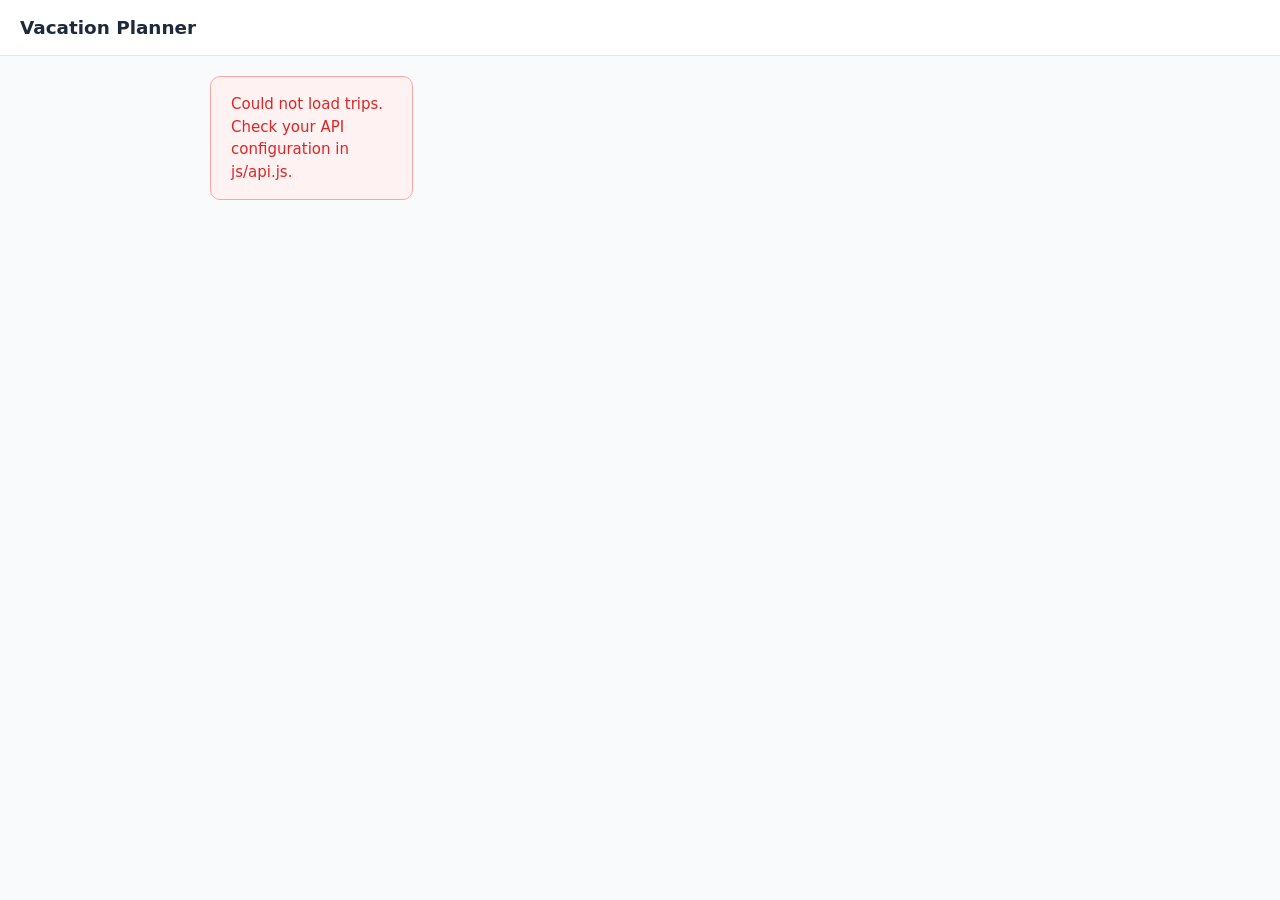
==== index.html @ cefcf310 "first commit" ====
<!DOCTYPE html>
<html lang="en">
<head>
  <meta charset="UTF-8">
  <meta name="viewport" content="width=device-width, initial-scale=1.0">
  <meta name="theme-color" content="#2563eb">
  <meta name="apple-mobile-web-app-capable" content="yes">
  <meta name="apple-mobile-web-app-status-bar-style" content="default">
  <link rel="manifest" href="manifest.json">
  <title>Vacation Planner</title>
  <link rel="stylesheet" href="css/style.css">
</head>
<body>
  <header class="site-header">
    <h1>Vacation Planner</h1>
  </header>

  <main>
    <div id="trips-container" class="tile-grid"></div>
  </main>

  <script src="js/pwa.js"></script>
  <script type="module">
    import { getTrips } from './js/api.js';
    import { navigate } from './js/router.js';
    import { renderTiles, showLoading, showError } from './js/ui.js';

    function formatDate(value) {
      if (!value) return '';
      const d = new Date(value);
      if (isNaN(d)) return value;
      return d.toLocaleDateString('en-GB'); // DD/MM/YYYY
    }

    const container = document.getElementById('trips-container');
    showLoading(container);

    getTrips()
      .then(trips => {
        renderTiles(
          container,
          trips,
          trip => `
            ${trip.cover_image_url
              ? `<img src="${trip.cover_image_url}" class="tile-img" alt="${trip.trip_name}">`
              : ''}
            <div class="tile-body">
              <h2 class="tile-title">${trip.trip_name}</h2>
              <p class="tile-dates">${formatDate(trip.start_date)} – ${formatDate(trip.end_date)}</p>
              ${trip.notes ? `<p class="tile-notes">${trip.notes}</p>` : ''}
            </div>
          `,
          trip => navigate('trip.html', { trip_id: trip.trip_id, trip_name: trip.trip_name })
        );
      })
      .catch(() => showError(container, 'Could not load trips. Check your API configuration in js/api.js.'));
  </script>
</body>
</html>
---- css/style.css ----
/* ===== Custom Properties ===== */
:root {
  --color-primary: #2563eb;
  --color-primary-hover: #1d4ed8;
  --color-bg: #f8fafc;
  --color-surface: #ffffff;
  --color-border: #e2e8f0;
  --color-text: #1e293b;
  --color-text-muted: #64748b;
  --color-error: #dc2626;
  --color-error-bg: #fef2f2;
  --color-tag-bg: #eff6ff;
  --color-tag-text: #1d4ed8;
  --radius: 10px;
  --shadow: 0 1px 4px rgba(0, 0, 0, 0.08), 0 2px 12px rgba(0, 0, 0, 0.04);
  --shadow-hover: 0 4px 16px rgba(0, 0, 0, 0.12);
  --header-height: 56px;
  --gap: 1rem;
}

/* ===== Reset ===== */
*, *::before, *::after {
  box-sizing: border-box;
  margin: 0;
  padding: 0;
}

body {
  font-family: system-ui, -apple-system, sans-serif;
  background: var(--color-bg);
  color: var(--color-text);
  line-height: 1.5;
  min-height: 100vh;
}

img {
  max-width: 100%;
  height: auto;
  display: block;
}

a {
  color: var(--color-primary);
  text-decoration: none;
}

ul {
  list-style: none;
}

/* ===== Site Header ===== */
.site-header {
  background: var(--color-surface);
  border-bottom: 1px solid var(--color-border);
  padding: 0.75rem 1.25rem;
  display: flex;
  align-items: center;
  gap: 0.75rem;
  position: sticky;
  top: 0;
  z-index: 100;
  min-height: var(--header-height);
}

.site-header h1 {
  font-size: 1.15rem;
  font-weight: 600;
  flex: 1;
}

.back-link {
  font-size: 0.875rem;
  color: var(--color-text-muted);
  white-space: nowrap;
  transition: color 0.15s;
}

.back-link:hover {
  color: var(--color-primary);
}

/* ===== Main Content ===== */
main {
  padding: 1.25rem;
  max-width: 900px;
  margin: 0 auto;
}

/* ===== Tile Grid ===== */
.tile-grid {
  display: grid;
  grid-template-columns: repeat(auto-fill, minmax(200px, 1fr));
  gap: var(--gap);
}

/* ===== Tile ===== */
.tile {
  background: var(--color-surface);
  border: 1px solid var(--color-border);
  border-radius: var(--radius);
  overflow: hidden;
  cursor: pointer;
  box-shadow: var(--shadow);
  transition: box-shadow 0.15s, transform 0.15s;
  display: flex;
  flex-direction: column;
}

.tile:hover {
  box-shadow: var(--shadow-hover);
  transform: translateY(-2px);
}

.tile-img {
  width: 100%;
  height: 140px;
  object-fit: cover;
}

.tile-body {
  padding: 0.75rem 1rem;
  display: flex;
  flex-direction: column;
  gap: 0.25rem;
  flex: 1;
}

.tile-title {
  font-size: 1rem;
  font-weight: 600;
  color: var(--color-text);
}

.tile-dates,
.tile-address,
.tile-notes {
  font-size: 0.8125rem;
  color: var(--color-text-muted);
}

.tile-notes {
  font-style: italic;
}

.tile-tag {
  font-size: 0.75rem;
  background: var(--color-tag-bg);
  color: var(--color-tag-text);
  border-radius: 4px;
  padding: 0.125rem 0.5rem;
  display: inline-block;
  align-self: flex-start;
}

/* ===== Nav Tiles (trip.html) ===== */
.nav-grid {
  grid-template-columns: repeat(auto-fill, minmax(150px, 1fr));
}

.nav-tile {
  display: flex;
  flex-direction: column;
  align-items: center;
  justify-content: center;
  gap: 0.5rem;
  padding: 1.5rem 1rem;
  min-height: 120px;
  text-decoration: none;
  color: var(--color-text);
}

.nav-tile:hover {
  color: var(--color-primary);
  transform: translateY(-2px);
}

.nav-icon {
  font-size: 1.75rem;
}

.nav-label {
  font-size: 0.95rem;
  font-weight: 600;
}

/* ===== Loading ===== */
.loading {
  display: flex;
  align-items: center;
  gap: 0.5rem;
  color: var(--color-text-muted);
  padding: 2rem 0;
  font-size: 0.9375rem;
}

.spinner {
  display: inline-block;
  width: 18px;
  height: 18px;
  border: 2px solid var(--color-border);
  border-top-color: var(--color-primary);
  border-radius: 50%;
  animation: spin 0.7s linear infinite;
  flex-shrink: 0;
}

@keyframes spin {
  to { transform: rotate(360deg); }
}

/* ===== Error / Empty ===== */
.error {
  color: var(--color-error);
  background: var(--color-error-bg);
  border: 1px solid #fca5a5;
  border-radius: var(--radius);
  padding: 1rem 1.25rem;
  font-size: 0.9375rem;
}

.empty {
  color: var(--color-text-muted);
  font-size: 0.9375rem;
  padding: 1.5rem 0;
}

/* ===== Destinations Layout ===== */
.destinations-layout {
  display: grid;
  grid-template-columns: 1fr;
  gap: 1.25rem;
  align-items: start;
}

@media (min-width: 700px) {
  .destinations-layout {
    grid-template-columns: 1fr 340px;
  }
}

/* ===== Detail Panel ===== */
.detail-panel {
  background: var(--color-surface);
  border: 1px solid var(--color-border);
  border-radius: var(--radius);
  overflow: hidden;
  box-shadow: var(--shadow);
  position: sticky;
  top: calc(var(--header-height) + 1rem);
}

.detail-panel.hidden {
  display: none;
}

.detail-card {
  padding: 1.25rem;
  display: flex;
  flex-direction: column;
  gap: 0.75rem;
}

.detail-card h2 {
  font-size: 1.15rem;
  font-weight: 600;
}

.detail-card p {
  font-size: 0.9rem;
  color: var(--color-text);
}

.destination-map-section {
  display: flex;
  flex-direction: column;
  gap: 0.5rem;
}

.destination-map-section h3 {
  font-size: 0.95rem;
  font-weight: 600;
}

.destination-leaflet-map {
  height: 260px;
}

.detail-close {
  align-self: flex-end;
  background: none;
  border: none;
  color: var(--color-text-muted);
  cursor: pointer;
  font-size: 0.875rem;
  padding: 0.25rem 0.5rem;
  border-radius: 4px;
  transition: background 0.15s, color 0.15s;
}

.detail-close:hover {
  background: var(--color-bg);
  color: var(--color-text);
}

/* ===== Media (image / iframe) ===== */
.media-img {
  width: 100%;
  height: auto;
  border-radius: var(--radius);
  display: block;
}

.media-frame {
  width: 100%;
  height: 500px;
  border: none;
  border-radius: var(--radius);
  display: block;
}

.media-container {
  margin-top: 0.5rem;
}

/* ===== Maps Page ===== */
.map-section {
  margin-bottom: 2rem;
}

.map-section h2 {
  font-size: 1.05rem;
  font-weight: 600;
  margin-bottom: 0.75rem;
  color: var(--color-text);
}

.map-card {
  background: var(--color-surface);
  border: 1px solid var(--color-border);
  border-radius: var(--radius);
  box-shadow: var(--shadow);
  margin-bottom: 1rem;
}

.map-card-title {
  font-size: 0.95rem;
  font-weight: 600;
  color: var(--color-text);
}

.map-card-toggle {
  width: 100%;
  display: flex;
  align-items: center;
  justify-content: space-between;
  gap: 1rem;
  background: transparent;
  border: none;
  cursor: pointer;
  padding: 1rem;
  text-align: left;
}

.map-card-chevron {
  font-size: 1.25rem;
  color: var(--color-text-muted);
  line-height: 1;
}

.map-card-panel {
  padding: 0 1rem 1rem;
}

.map-card-panel.hidden {
  display: none;
}

.leaflet-map {
  width: 100%;
  height: 420px;
  border-radius: var(--radius);
  border: 1px solid var(--color-border);
  overflow: hidden;
}

.map-attribution {
  font-size: 0.75rem;
  color: var(--color-text-muted);
  margin-top: 0.5rem;
}

/* ===== Itinerary ===== */
.day-section {
  margin-bottom: 2rem;
}

.day-header {
  font-size: 1.05rem;
  font-weight: 700;
  color: var(--color-primary);
  padding-bottom: 0.4rem;
  border-bottom: 2px solid var(--color-border);
  margin-bottom: 0.75rem;
}

.time-entries {
  display: flex;
  flex-direction: column;
  gap: 0.75rem;
}

.time-entry {
  display: grid;
  grid-template-columns: 55px 1fr;
  gap: 0.5rem 0.75rem;
  background: var(--color-surface);
  border: 1px solid var(--color-border);
  border-radius: var(--radius);
  padding: 0.75rem 1rem;
  box-shadow: var(--shadow);
}

.time-entry-link {
  cursor: pointer;
  transition: box-shadow 0.15s, transform 0.15s, border-color 0.15s;
}

.time-entry-link:hover,
.time-entry-link:focus-visible {
  transform: translateY(-1px);
  box-shadow: var(--shadow-hover);
  border-color: #93c5fd;
  outline: none;
}

/* ===== PWA Install Prompt ===== */
.pwa-install-banner {
  position: fixed;
  left: 1rem;
  right: 1rem;
  bottom: 1rem;
  z-index: 200;
  background: var(--color-surface);
  border: 1px solid var(--color-border);
  border-radius: var(--radius);
  box-shadow: var(--shadow-hover);
  padding: 0.85rem 1rem;
  display: flex;
  align-items: center;
  justify-content: space-between;
  gap: 1rem;
}

.pwa-install-banner.hidden {
  display: none;
}

.pwa-install-banner p {
  margin: 0;
  font-size: 0.875rem;
  color: var(--color-text);
}

.pwa-actions {
  display: flex;
  align-items: center;
  gap: 0.5rem;
}

.pwa-actions button {
  border: 1px solid transparent;
  border-radius: 8px;
  padding: 0.4rem 0.7rem;
  font-size: 0.8125rem;
  cursor: pointer;
}

#pwa-install-btn {
  background: var(--color-primary);
  color: #fff;
}

#pwa-install-btn:hover {
  background: var(--color-primary-hover);
}

.pwa-dismiss {
  background: transparent;
  color: var(--color-text-muted);
  border-color: var(--color-border);
}

@media (max-width: 560px) {
  .pwa-install-banner {
    flex-direction: column;
    align-items: flex-start;
  }
}

.entry-time {
  font-size: 0.85rem;
  font-weight: 600;
  color: var(--color-primary);
  padding-top: 0.15rem;
  white-space: nowrap;
}

.entry-body {
  display: flex;
  flex-direction: column;
  gap: 0.25rem;
}

.entry-desc {
  font-size: 0.9375rem;
  font-weight: 600;
  color: var(--color-text);
}

.entry-dest {
  font-size: 0.8125rem;
  color: var(--color-text-muted);
}

.entry-meta {
  display: flex;
  flex-wrap: wrap;
  gap: 0.5rem;
  margin-top: 0.25rem;
}

.meta-item {
  font-size: 0.8rem;
  color: var(--color-text-muted);
  background: var(--color-bg);
  border: 1px solid var(--color-border);
  border-radius: 4px;
  padding: 0.125rem 0.5rem;
}

.entry-notes {
  font-size: 0.8125rem;
  color: var(--color-text-muted);
  font-style: italic;
  margin-top: 0.25rem;
}

/* ===== Responsive ===== */
@media (max-width: 480px) {
  .tile-grid {
    grid-template-columns: 1fr;
  }

  main {
    padding: 1rem;
  }

  .leaflet-map {
    height: 300px;
  }

  .time-entry {
    grid-template-columns: 48px 1fr;
  }
}
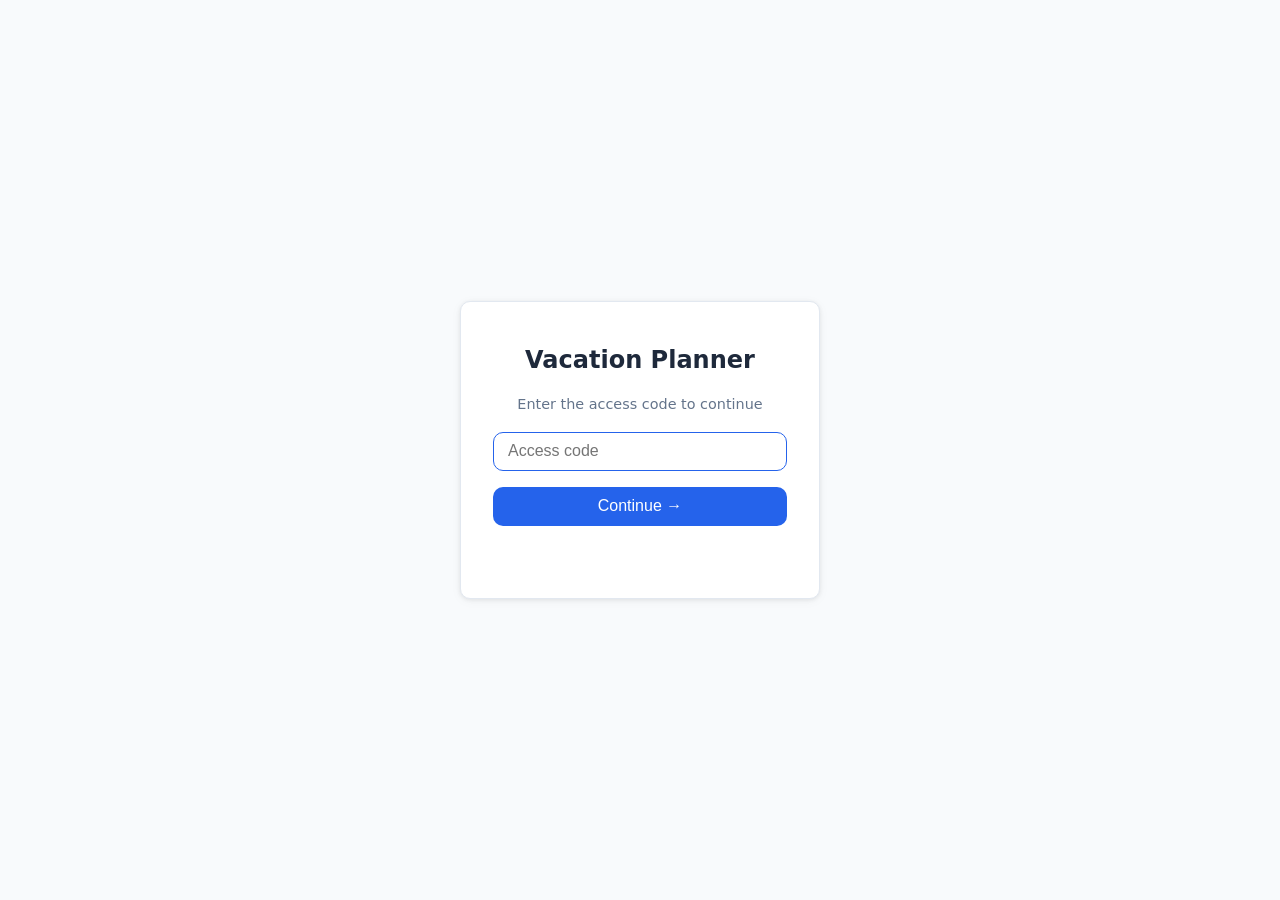
==== commit a0b92d88: "added auth" ====
--- a/index.html
+++ b/index.html
@@ -19,6 +19,8 @@
     <div id="trips-container" class="tile-grid"></div>
   </main>
 
+  <script src="js/sw-reg.js"></script>
+  <script src="js/auth.js"></script>
   <script src="js/pwa.js"></script>
   <script type="module">
     import { getTrips } from './js/api.js';
--- a/css/style.css
+++ b/css/style.css
@@ -484,6 +484,97 @@
   background: var(--color-primary-hover);
 }
 
+/* ===== Auth Lock Screen ===== */
+#auth-overlay {
+  position: fixed;
+  inset: 0;
+  z-index: 9999;
+  background: var(--color-bg);
+  display: flex;
+  align-items: center;
+  justify-content: center;
+}
+
+#auth-overlay.auth-fade-out {
+  animation: auth-fade-out 0.3s ease forwards;
+}
+
+@keyframes auth-fade-out {
+  to { opacity: 0; }
+}
+
+.auth-card {
+  background: var(--color-surface);
+  border: 1px solid var(--color-border);
+  border-radius: var(--radius);
+  box-shadow: var(--shadow);
+  padding: 2.5rem 2rem;
+  width: 100%;
+  max-width: 360px;
+  display: flex;
+  flex-direction: column;
+  gap: 1rem;
+  text-align: center;
+}
+
+.auth-title {
+  font-size: 1.5rem;
+  font-weight: 700;
+  color: var(--color-text);
+}
+
+.auth-subtitle {
+  color: var(--color-text-muted);
+  font-size: 0.9rem;
+}
+
+#auth-input {
+  width: 100%;
+  padding: 0.6rem 0.875rem;
+  border: 1px solid var(--color-border);
+  border-radius: var(--radius);
+  font-size: 1rem;
+  outline: none;
+  transition: border-color 0.15s;
+}
+
+#auth-input:focus {
+  border-color: var(--color-primary);
+}
+
+#auth-btn {
+  padding: 0.65rem 1.5rem;
+  background: var(--color-primary);
+  color: #fff;
+  border: none;
+  border-radius: var(--radius);
+  font-size: 1rem;
+  cursor: pointer;
+  transition: background 0.15s;
+}
+
+#auth-btn:hover {
+  background: var(--color-primary-hover);
+}
+
+.auth-error {
+  color: var(--color-error);
+  font-size: 0.85rem;
+  min-height: 1.2em;
+}
+
+@keyframes auth-shake {
+  0%, 100% { transform: translateX(0); }
+  20%       { transform: translateX(-6px); }
+  40%       { transform: translateX(6px); }
+  60%       { transform: translateX(-4px); }
+  80%       { transform: translateX(4px); }
+}
+
+.auth-shake {
+  animation: auth-shake 0.35s ease;
+}
+
 .pwa-dismiss {
   background: transparent;
   color: var(--color-text-muted);
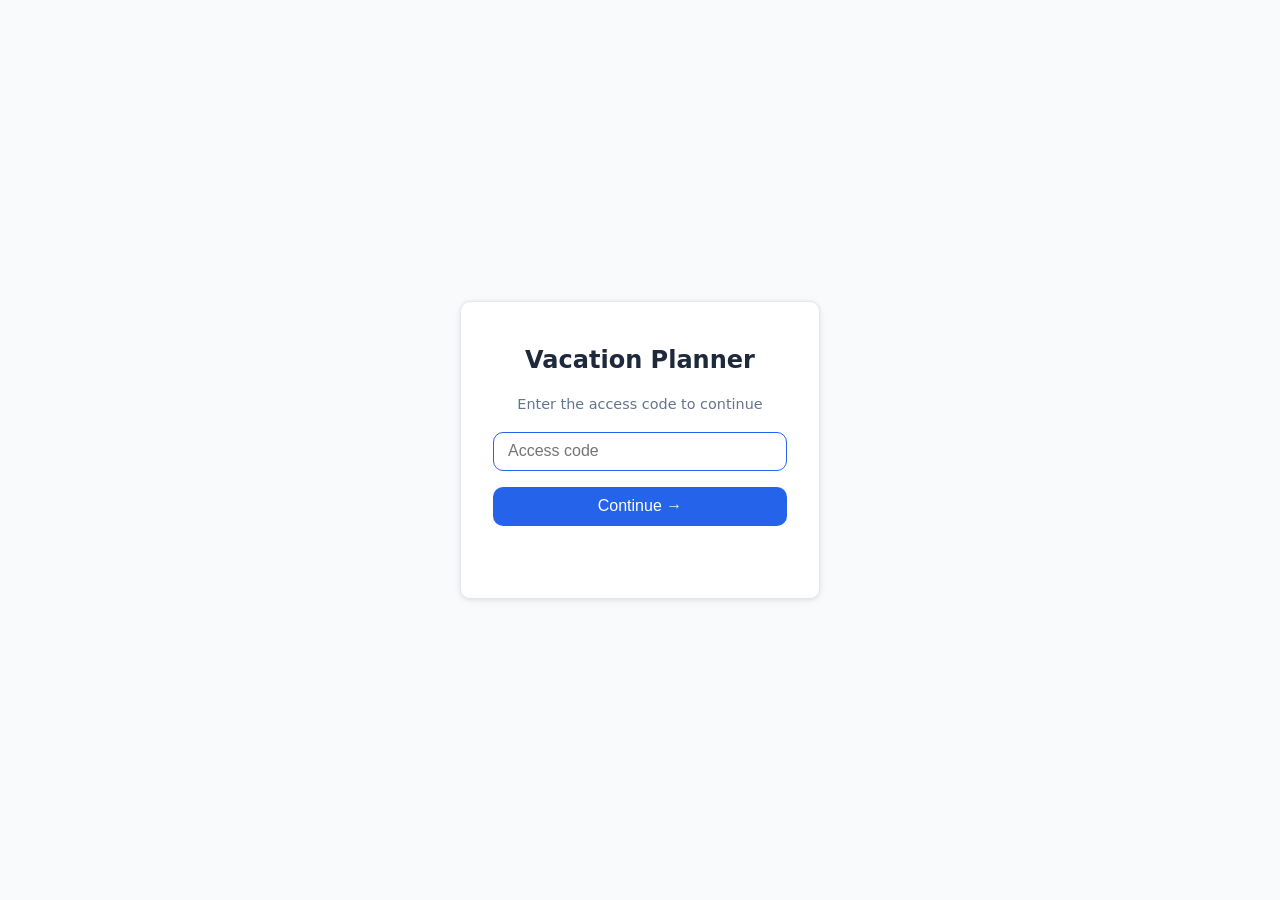
==== commit 2fc51fea: "destination changes" ====
--- a/index.html
+++ b/index.html
@@ -4,6 +4,7 @@
   <meta charset="UTF-8">
   <meta name="viewport" content="width=device-width, initial-scale=1.0">
   <meta name="theme-color" content="#2563eb">
+  <meta name="mobile-web-app-capable" content="yes">
   <meta name="apple-mobile-web-app-capable" content="yes">
   <meta name="apple-mobile-web-app-status-bar-style" content="default">
   <link rel="manifest" href="manifest.json">
--- a/css/style.css
+++ b/css/style.css
@@ -224,29 +224,102 @@
   padding: 1.5rem 0;
 }
 
+/* ===== Category Groups (destinations.html) ===== */
+.category-groups {
+  display: flex;
+  flex-direction: column;
+  gap: 1.75rem;
+}
+
+.category-group {
+  display: flex;
+  flex-direction: column;
+  gap: var(--gap);
+}
+
+.dest-tile-list {
+  display: flex;
+  flex-wrap: wrap;
+  gap: var(--gap);
+}
+
+.dest-tile-list .tile {
+  flex: 0 0 200px;
+  max-width: 260px;
+}
+
+.category-group-title {
+  font-size: 1.125rem;
+  font-weight: 700;
+  color: var(--color-text);
+  border-bottom: 2px solid var(--color-primary);
+  padding-bottom: 0.25rem;
+  margin: 0;
+  cursor: pointer;
+  display: flex;
+  justify-content: space-between;
+  align-items: center;
+  user-select: none;
+}
+
+.category-group-title::after {
+  content: '\203A';
+  font-size: 1.25rem;
+  font-weight: 400;
+  transition: transform 0.2s ease;
+  transform: rotate(90deg);
+}
+
+.category-group.collapsed .category-group-title::after {
+  transform: rotate(0deg);
+}
+
+.category-group-body {
+  overflow: hidden;
+  transition: height 0.25s ease;
+}
+
+.category-group.collapsed .category-group-body {
+  height: 0 !important;
+}
+
 /* ===== Destinations Layout ===== */
 .destinations-layout {
-  display: grid;
-  grid-template-columns: 1fr;
+  display: flex;
+  flex-direction: column;
   gap: 1.25rem;
-  align-items: start;
-}
-
-@media (min-width: 700px) {
-  .destinations-layout {
-    grid-template-columns: 1fr 340px;
-  }
-}
-
-/* ===== Detail Panel ===== */
+}
+
+/* ===== Detail Backdrop ===== */
+.detail-backdrop {
+  position: fixed;
+  inset: 0;
+  background: rgba(0, 0, 0, 0.45);
+  z-index: 200;
+}
+
+.detail-backdrop.hidden {
+  display: none;
+}
+
+body.modal-open {
+  overflow: hidden;
+}
+
+/* ===== Detail Panel (modal overlay) ===== */
 .detail-panel {
+  position: fixed;
+  top: 50%;
+  left: 50%;
+  transform: translate(-50%, -50%);
+  width: min(92vw, 520px);
+  max-height: 88vh;
+  overflow-y: auto;
   background: var(--color-surface);
   border: 1px solid var(--color-border);
   border-radius: var(--radius);
-  overflow: hidden;
-  box-shadow: var(--shadow);
-  position: sticky;
-  top: calc(var(--header-height) + 1rem);
+  box-shadow: 0 8px 32px rgba(0, 0, 0, 0.22);
+  z-index: 201;
 }
 
 .detail-panel.hidden {
